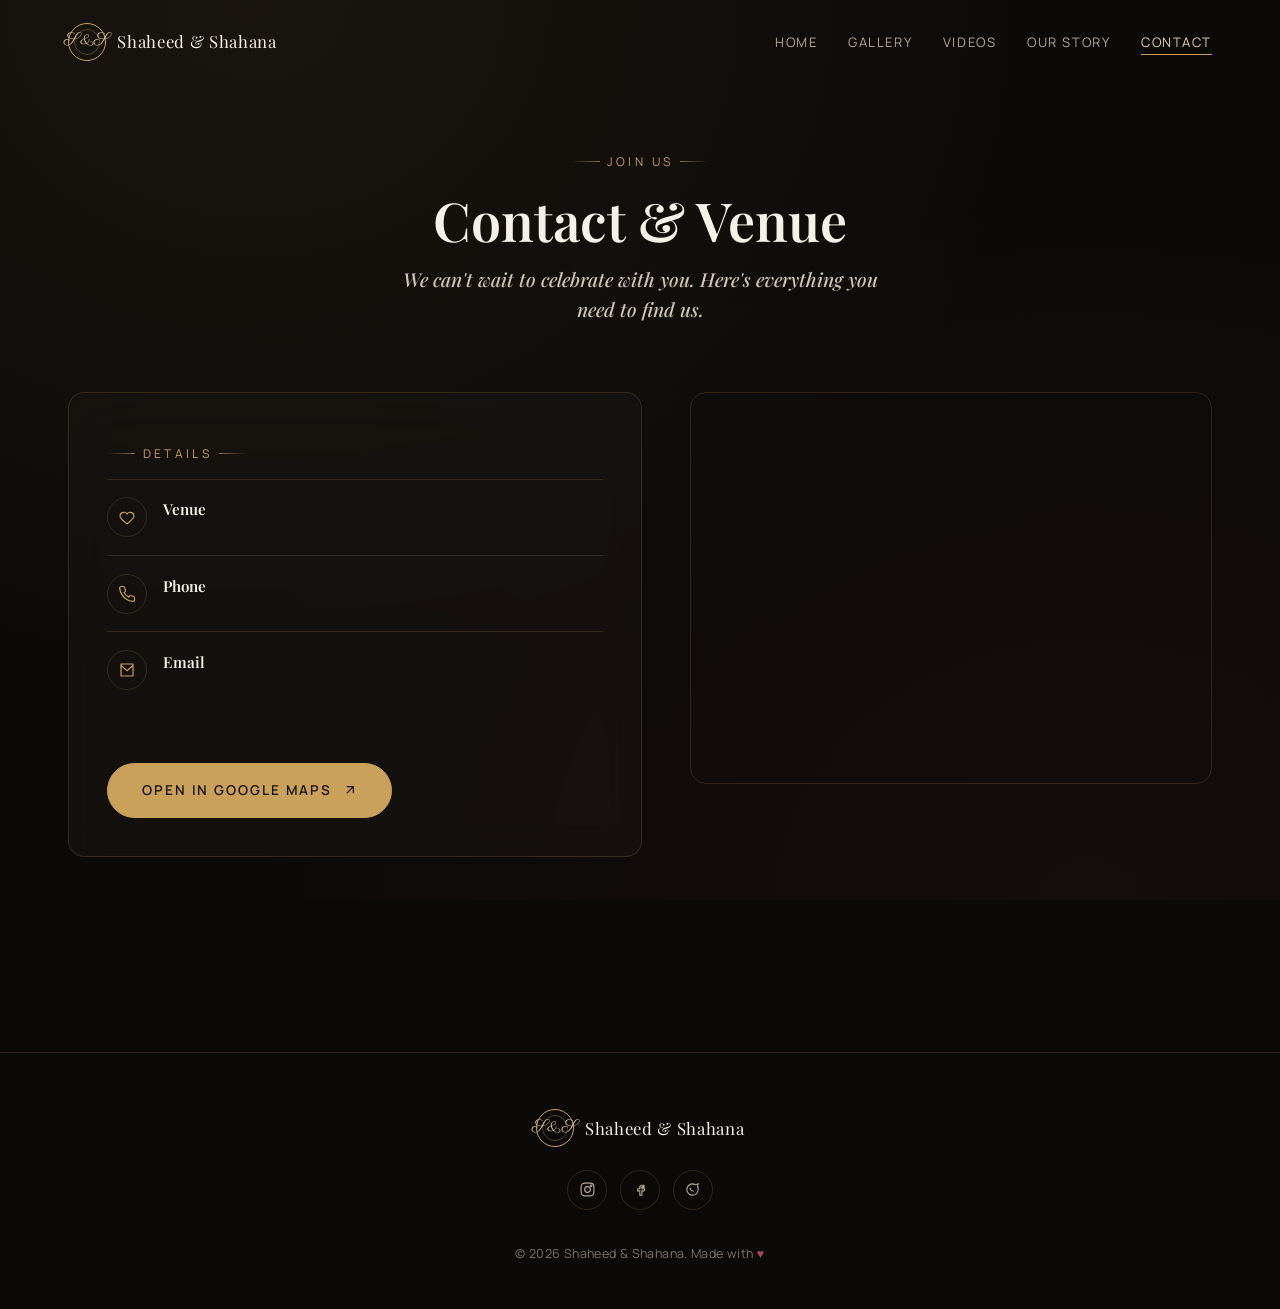
==== contact.html @ 344ef840 "firsta commit" ====
<!DOCTYPE html>
<html lang="en">
<head>
<meta charset="UTF-8">
<meta name="viewport" content="width=device-width, initial-scale=1.0">
<title>Contact — Shaheed &amp; Shahana</title>
<meta name="description" content="Venue details and ways to reach Shaheed and Shahana.">
<link rel="icon" href="assets/icons/favicon.svg" type="image/svg+xml">
<link rel="stylesheet" href="css/style.css">
</head>
<body>

<header>
  <nav class="site-nav" aria-label="Primary">
    <div class="nav-inner">
      <a href="index.html" class="brand">
        <span class="seal" aria-hidden="true">S&amp;S</span>
        Shaheed &amp; Shahana
      </a>
      <ul class="nav-links" id="navLinks">
        <li><a href="index.html">Home</a></li>
        <li><a href="gallery.html">Gallery</a></li>
        <li><a href="videos.html">Videos</a></li>
        <li><a href="story.html">Our Story</a></li>
        <li><a href="contact.html" aria-current="page">Contact</a></li>
      </ul>
      <button class="nav-toggle" id="navToggle" aria-label="Toggle menu" aria-expanded="false" aria-controls="navLinks">
        <svg viewBox="0 0 24 24" fill="none" stroke="currentColor" stroke-width="1.8" stroke-linecap="round"><path d="M4 7h16M4 12h16M4 17h16"/></svg>
      </button>
    </div>
  </nav>
</header>

<main>
  <section class="page-hero">
    <div class="container">
      <p class="eyebrow">Join Us</p>
      <h1 class="section-title">Contact &amp; Venue</h1>
      <p class="section-sub" style="margin-inline:auto;">We can't wait to celebrate with you. Here's everything you need to find us.</p>
    </div>
  </section>

  <section class="section" style="padding-top:0;">
    <div class="container">
      <div class="contact-grid">

        <div class="contact-card glass reveal">
          <p class="eyebrow" style="margin-bottom:1rem;">Details</p>

          <div class="info-row">
            <span class="icon"><svg viewBox="0 0 24 24" fill="none" stroke="currentColor" stroke-width="1.6"><path d="M12 21s-7-5-9-9a5 5 0 0 1 9-4 5 5 0 0 1 9 4c-2 4-9 9-9 9z"/></svg></span>
            <div>
              <h4>Venue</h4>
              <p id="venueName"></p>
              <p id="venueAddress"></p>
            </div>
          </div>

          <div class="info-row">
            <span class="icon"><svg viewBox="0 0 24 24" fill="none" stroke="currentColor" stroke-width="1.6"><path d="M22 16.9v3a2 2 0 0 1-2.2 2 19.8 19.8 0 0 1-8.6-3 19.5 19.5 0 0 1-6-6 19.8 19.8 0 0 1-3-8.7A2 2 0 0 1 4.1 2h3a2 2 0 0 1 2 1.7c.1 1 .3 2 .7 3a2 2 0 0 1-.4 2.1L8 10.1a16 16 0 0 0 6 6l1.3-1.4a2 2 0 0 1 2.1-.4c1 .4 2 .6 3 .7a2 2 0 0 1 1.6 2z"/></svg></span>
            <div>
              <h4>Phone</h4>
              <p><a id="venuePhone" href="#"></a></p>
            </div>
          </div>

          <div class="info-row">
            <span class="icon"><svg viewBox="0 0 24 24" fill="none" stroke="currentColor" stroke-width="1.6"><path d="M4 4h16v16H4z"/><path d="M4 6l8 7 8-7"/></svg></span>
            <div>
              <h4>Email</h4>
              <p><a id="venueEmail" href="#"></a></p>
            </div>
          </div>

          <div class="mt-lg">
            <a id="mapsBtn" href="#" target="_blank" rel="noopener" class="btn btn-solid">
              Open in Google Maps
              <svg viewBox="0 0 24 24" fill="none" stroke="currentColor" stroke-width="1.8"><path d="M7 17L17 7M7 7h10v10"/></svg>
            </a>
          </div>
        </div>

        <div class="map-frame reveal reveal-delay-1">
          <iframe id="mapEmbed" src="" loading="lazy" title="Venue location map" referrerpolicy="no-referrer-when-downgrade"></iframe>
        </div>

      </div>
    </div>
  </section>
</main>

<footer class="site-footer">
  <div class="container footer-inner">
    <a href="index.html" class="brand"><span class="seal" aria-hidden="true">S&amp;S</span> Shaheed &amp; Shahana</a>
    <ul class="footer-social">
      <li><a href="#" aria-label="Instagram"><svg viewBox="0 0 24 24" fill="none" stroke="currentColor" stroke-width="1.6"><rect x="3" y="3" width="18" height="18" rx="5"/><circle cx="12" cy="12" r="4"/><circle cx="17.2" cy="6.8" r="1"/></svg></a></li>
      <li><a href="#" aria-label="Facebook"><svg viewBox="0 0 24 24" fill="none" stroke="currentColor" stroke-width="1.6"><path d="M14 9h3V6h-3c-2 0-3 1.2-3 3v2H8v3h3v6h3v-6h3l1-3h-4V9c0-.6.4-1 1-1z"/></svg></a></li>
      <li><a href="#" aria-label="WhatsApp"><svg viewBox="0 0 24 24" fill="none" stroke="currentColor" stroke-width="1.6"><path d="M20 12a8 8 0 1 1-3.8-6.8L20 4l-1 3.6A8 8 0 0 1 20 12z"/><path d="M8.5 9.5c.3 2.5 2.5 4.7 5 5"/></svg></a></li>
    </ul>
    <p class="footer-fine">&copy; <span data-year></span> Shaheed &amp; Shahana. Made with <span class="made-with">&hearts;</span></p>
  </div>
</footer>

<script src="js/config.js"></script>
<script src="js/app.js"></script>
<script>
  // Populate venue details from the shared config so there's a single
  // source of truth (see js/config.js → SITE_CONFIG.venue).
  document.addEventListener("DOMContentLoaded", () => {
    const v = SITE_CONFIG.venue;
    document.getElementById("venueName").textContent = v.name;
    document.getElementById("venueAddress").textContent = `${v.addressLine1}, ${v.addressLine2}`;

    const phoneLink = document.getElementById("venuePhone");
    phoneLink.textContent = v.phone;
    phoneLink.href = `tel:${v.phone.replace(/\s+/g, "")}`;

    const emailLink = document.getElementById("venueEmail");
    emailLink.textContent = v.email;
    emailLink.href = `mailto:${v.email}`;

    document.getElementById("mapsBtn").href = v.mapsUrl;
    document.getElementById("mapEmbed").src =
      `https://maps.google.com/maps?q=${encodeURIComponent(v.name + " " + v.addressLine2)}&output=embed`;
  });
</script>
</body>
</html>
---- css/style.css ----
/* ==========================================================================
   Shaheed & Shahana — Wedding Website
   Design tokens
   --------------------------------------------------------------------------
   Palette   : espresso black / antique gold / ivory / deep wine
   Display   : "Playfair Display" — carved, high-contrast serif for names
   Script    : "Parisienne" — the couple's monogram & signature accents
   Body      : "Manrope" — quiet, modern, legible at small sizes
   Signature : the gold wax-seal monogram (S & S) used as nav mark,
               section divider and hero centerpiece; thin-line hearts
               drift upward through the hero as ambient motion.
   ========================================================================== */

@import url('https://fonts.googleapis.com/css2?family=Playfair+Display:ital,wght@0,400;0,500;0,600;0,700;0,800;1,500;1,600&family=Parisienne&family=Manrope:wght@300;400;500;600;700&display=swap');

:root {
  /* Colors */
  --bg: #0c0a09;
  --bg-alt: #151210;
  --bg-panel: #1a1613;
  --bg-glass: rgba(26, 22, 19, 0.55);
  --border-glass: rgba(201, 161, 90, 0.18);

  --gold: #c9a15a;
  --gold-light: #e8cf9c;
  --gold-dim: #8a713f;
  --ivory: #f6f1e7;
  --ivory-dim: #cfc6b4;
  --wine: #6c2430;
  --wine-light: #a5495a;

  --text-primary: var(--ivory);
  --text-muted: #b3a793;
  --text-faint: #7d7263;

  /* Type */
  --font-display: 'Playfair Display', 'Georgia', serif;
  --font-script: 'Parisienne', cursive;
  --font-body: 'Manrope', -apple-system, BlinkMacSystemFont, sans-serif;

  /* Layout */
  --max-width: 1240px;
  --gutter: clamp(1.25rem, 4vw, 3rem);
  --radius-sm: 8px;
  --radius-md: 16px;
  --radius-lg: 28px;
  --nav-height: 84px;

  /* Motion */
  --ease-soft: cubic-bezier(0.22, 1, 0.36, 1);
  --dur-fast: 0.25s;
  --dur-med: 0.6s;
  --dur-slow: 1.1s;
}

/* --------------------------------------------------------------------------
   Reset
   -------------------------------------------------------------------------- */
*, *::before, *::after { box-sizing: border-box; }
html { scroll-behavior: smooth; }
body {
  margin: 0;
  background: var(--bg);
  color: var(--text-primary);
  font-family: var(--font-body);
  font-weight: 400;
  line-height: 1.6;
  -webkit-font-smoothing: antialiased;
  overflow-x: hidden;
}
img { max-width: 100%; display: block; }
a { color: inherit; text-decoration: none; }
ul { list-style: none; margin: 0; padding: 0; }
button { font-family: inherit; cursor: pointer; }
input, textarea { font-family: inherit; }

::selection { background: var(--gold); color: var(--bg); }

/* Respect reduced motion */
@media (prefers-reduced-motion: reduce) {
  *, *::before, *::after {
    animation-duration: 0.001ms !important;
    animation-iteration-count: 1 !important;
    transition-duration: 0.001ms !important;
    scroll-behavior: auto !important;
  }
}

/* Focus visibility */
a:focus-visible, button:focus-visible, input:focus-visible, textarea:focus-visible {
  outline: 2px solid var(--gold-light);
  outline-offset: 3px;
  border-radius: 4px;
}

/* Background texture: faint gold grain + vignette, sits behind all pages */
body::before {
  content: "";
  position: fixed;
  inset: 0;
  z-index: -2;
  background:
    radial-gradient(ellipse at 20% 0%, rgba(201, 161, 90, 0.07), transparent 55%),
    radial-gradient(ellipse at 85% 100%, rgba(108, 36, 48, 0.10), transparent 55%),
    var(--bg);
  pointer-events: none;
}

.container {
  width: 100%;
  max-width: var(--max-width);
  margin-inline: auto;
  padding-inline: var(--gutter);
}

/* --------------------------------------------------------------------------
   Typography
   -------------------------------------------------------------------------- */
h1, h2, h3, h4 { font-family: var(--font-display); font-weight: 600; margin: 0; color: var(--ivory); }
.eyebrow {
  display: inline-flex;
  align-items: center;
  gap: 0.6em;
  font-family: var(--font-body);
  font-size: 0.75rem;
  letter-spacing: 0.28em;
  text-transform: uppercase;
  color: var(--gold);
}
.eyebrow::before, .eyebrow::after {
  content: "";
  width: 28px;
  height: 1px;
  background: linear-gradient(90deg, transparent, var(--gold-dim));
}
.eyebrow::after { background: linear-gradient(90deg, var(--gold-dim), transparent); }

.script { font-family: var(--font-script); color: var(--gold-light); font-weight: 400; }

.section-title {
  font-size: clamp(2rem, 4.2vw, 3.4rem);
  line-height: 1.08;
  margin-top: 0.5rem;
}
.section-sub {
  font-family: var(--font-display);
  font-style: italic;
  font-weight: 500;
  color: var(--ivory-dim);
  font-size: clamp(1rem, 1.6vw, 1.2rem);
  margin-top: 0.9rem;
  max-width: 46ch;
}

.section {
  padding: clamp(4rem, 9vw, 7.5rem) 0;
  position: relative;
}
.section-head {
  text-align: center;
  margin-bottom: clamp(2.5rem, 6vw, 4rem);
}

/* --------------------------------------------------------------------------
   Buttons
   -------------------------------------------------------------------------- */
.btn {
  display: inline-flex;
  align-items: center;
  gap: 0.6rem;
  padding: 0.95rem 2.1rem;
  border-radius: 999px;
  font-size: 0.85rem;
  letter-spacing: 0.14em;
  text-transform: uppercase;
  font-weight: 600;
  border: 1px solid var(--gold);
  background: transparent;
  color: var(--gold-light);
  transition: background var(--dur-fast) var(--ease-soft), color var(--dur-fast) var(--ease-soft), transform var(--dur-fast) var(--ease-soft), box-shadow var(--dur-fast) var(--ease-soft);
  white-space: nowrap;
}
.btn:hover {
  background: var(--gold);
  color: #1a1410;
  transform: translateY(-2px);
  box-shadow: 0 10px 30px -10px rgba(201, 161, 90, 0.55);
}
.btn-solid {
  background: var(--gold);
  color: #1a1410;
}
.btn-solid:hover { background: var(--gold-light); }
.btn-ghost {
  border-color: var(--border-glass);
  color: var(--text-muted);
}
.btn-ghost:hover {
  border-color: var(--gold);
  color: var(--gold-light);
  background: rgba(201, 161, 90, 0.08);
  box-shadow: none;
}
.btn svg { width: 16px; height: 16px; }

/* --------------------------------------------------------------------------
   Glassmorphism panels
   -------------------------------------------------------------------------- */
.glass {
  background: var(--bg-glass);
  backdrop-filter: blur(18px) saturate(140%);
  -webkit-backdrop-filter: blur(18px) saturate(140%);
  border: 1px solid var(--border-glass);
  border-radius: var(--radius-md);
}

/* --------------------------------------------------------------------------
   Monogram seal (signature element)
   -------------------------------------------------------------------------- */
.seal {
  display: inline-flex;
  align-items: center;
  justify-content: center;
  width: 46px;
  height: 46px;
  border-radius: 50%;
  border: 1px solid var(--gold);
  font-family: var(--font-script);
  font-size: 1.3rem;
  color: var(--gold-light);
  position: relative;
  flex: none;
}
.seal::before {
  content: "";
  position: absolute;
  inset: 5px;
  border: 1px solid rgba(201, 161, 90, 0.35);
  border-radius: 50%;
}
.seal-lg { width: 108px; height: 108px; font-size: 2.6rem; }
.seal-lg::before { inset: 10px; }

/* --------------------------------------------------------------------------
   Navigation
   -------------------------------------------------------------------------- */
.site-nav {
  position: fixed;
  top: 0; left: 0; right: 0;
  z-index: 500;
  height: var(--nav-height);
  display: flex;
  align-items: center;
  transition: background var(--dur-fast) var(--ease-soft), border-color var(--dur-fast) var(--ease-soft), height var(--dur-fast) var(--ease-soft);
  border-bottom: 1px solid transparent;
}
.site-nav.is-scrolled {
  background: rgba(12, 10, 9, 0.78);
  backdrop-filter: blur(14px);
  -webkit-backdrop-filter: blur(14px);
  border-bottom-color: var(--border-glass);
  height: 68px;
}
.nav-inner {
  width: 100%;
  max-width: var(--max-width);
  margin-inline: auto;
  padding-inline: var(--gutter);
  display: flex;
  align-items: center;
  justify-content: space-between;
}
.brand {
  display: flex;
  align-items: center;
  gap: 0.7rem;
  font-family: var(--font-display);
  font-size: 1.05rem;
  letter-spacing: 0.04em;
  color: var(--ivory);
}
.brand .seal { width: 38px; height: 38px; font-size: 1.05rem; }

.nav-links {
  display: flex;
  align-items: center;
  gap: clamp(1.2rem, 2.4vw, 2.4rem);
}
.nav-links a {
  font-size: 0.82rem;
  letter-spacing: 0.12em;
  text-transform: uppercase;
  color: var(--text-muted);
  position: relative;
  padding-bottom: 4px;
  transition: color var(--dur-fast) var(--ease-soft);
}
.nav-links a::after {
  content: "";
  position: absolute;
  left: 0; bottom: 0;
  width: 0%;
  height: 1px;
  background: var(--gold);
  transition: width var(--dur-fast) var(--ease-soft);
}
.nav-links a:hover, .nav-links a[aria-current="page"] { color: var(--gold-light); }
.nav-links a:hover::after, .nav-links a[aria-current="page"]::after { width: 100%; }

.nav-toggle {
  display: none;
  background: none;
  border: 1px solid var(--border-glass);
  border-radius: 8px;
  width: 42px;
  height: 42px;
  align-items: center;
  justify-content: center;
  color: var(--gold-light);
}
.nav-toggle svg { width: 20px; height: 20px; }

@media (max-width: 860px) {
  .nav-links {
    position: fixed;
    top: var(--nav-height);
    left: 0; right: 0;
    flex-direction: column;
    align-items: flex-start;
    gap: 0;
    background: rgba(12, 10, 9, 0.97);
    backdrop-filter: blur(16px);
    border-bottom: 1px solid var(--border-glass);
    max-height: 0;
    overflow: hidden;
    transition: max-height var(--dur-med) var(--ease-soft);
  }
  .nav-links.is-open { max-height: 420px; }
  .nav-links a {
    width: 100%;
    padding: 1rem var(--gutter);
    border-top: 1px solid var(--border-glass);
  }
  .nav-toggle { display: inline-flex; }
}

/* --------------------------------------------------------------------------
   Hero
   -------------------------------------------------------------------------- */
.hero {
  position: relative;
  min-height: 100svh;
  display: flex;
  align-items: center;
  justify-content: center;
  overflow: hidden;
  padding-top: var(--nav-height);
}
.hero-media {
  position: absolute;
  inset: 0;
  z-index: -3;
}
.hero-media img {
  width: 100%; height: 100%;
  object-fit: cover;
  object-position: center 30%;
  filter: saturate(0.9) brightness(0.62);
}
.hero-scrim {
  position: absolute;
  inset: 0;
  z-index: -2;
  background:
    linear-gradient(180deg, rgba(12,10,9,0.55) 0%, rgba(12,10,9,0.35) 35%, rgba(12,10,9,0.85) 100%),
    radial-gradient(ellipse at center 40%, transparent 0%, rgba(12,10,9,0.65) 78%);
}

/* Floating hearts ambience */
.hearts-field {
  position: absolute;
  inset: 0;
  z-index: -1;
  pointer-events: none;
  overflow: hidden;
}
.hearts-field svg.heart {
  position: absolute;
  bottom: -10%;
  opacity: 0;
  color: var(--gold);
  animation-name: float-heart;
  animation-timing-function: ease-in;
  animation-iteration-count: infinite;
}
@keyframes float-heart {
  0%   { opacity: 0; transform: translateY(0) translateX(0) rotate(0deg) scale(0.7); }
  10%  { opacity: 0.55; }
  85%  { opacity: 0.35; }
  100% { opacity: 0; transform: translateY(-115vh) translateX(var(--drift, 30px)) rotate(20deg) scale(1); }
}

.hero-content {
  position: relative;
  text-align: center;
  padding: 0 var(--gutter);
  max-width: 900px;
}
.hero-eyebrow {
  opacity: 0;
  animation: fade-up var(--dur-med) var(--ease-soft) 0.15s forwards;
}
/* .hero-names {
  font-size: clamp(2.1rem, 9vw, 6.4rem);
  line-height: 1;
  margin-top: 1.4rem;
  display: flex;
  align-items: center;
  justify-content: center;
  gap: clamp(0.5rem, 2vw, 1.2rem);
  flex-wrap: wrap;
  opacity: 0;
  animation: fade-up var(--dur-slow) var(--ease-soft) 0.35s forwards;
} */
 .hero-names {
  font-size: clamp(1.6rem, 6vw, 4rem);
  line-height: 1;
  margin-top: 1.4rem;
  display: flex;
  align-items: center;
  justify-content: center;
  gap: clamp(0.5rem, 2vw, 1.2rem);
  flex-wrap: nowrap; /* Keep names on one line */
  opacity: 0;
  animation: fade-up var(--dur-slow) var(--ease-soft) 0.35s forwards;
}
.hero-names .amp {
  font-family: var(--font-script);
  color: var(--gold);
  font-size: 0.62em;
  line-height: 1;
  transform: translateY(0.08em);
}
.hero-subtitle {
  margin: 1.6rem auto 0;
  font-family: var(--font-display);
  font-style: italic;
  color: var(--ivory-dim);
  font-size: clamp(1.05rem, 2vw, 1.4rem);
  max-width: 42ch;
  opacity: 0;
  animation: fade-up var(--dur-med) var(--ease-soft) 0.6s forwards;
}
.hero-date {
  margin-top: 1rem;
  font-size: 0.8rem;
  letter-spacing: 0.22em;
  text-transform: uppercase;
  color: var(--gold);
  opacity: 0;
  animation: fade-up var(--dur-med) var(--ease-soft) 0.75s forwards;
}

@keyframes fade-up {
  from { opacity: 0; transform: translateY(22px); }
  to   { opacity: 1; transform: translateY(0); }
}

/* Countdown */
.countdown {
  margin: 2.6rem auto 0;
  display: flex;
  justify-content: center;
  gap: clamp(0.6rem, 2vw, 1.1rem);
  flex-wrap: wrap;
  opacity: 0;
  animation: fade-up var(--dur-med) var(--ease-soft) 0.9s forwards;
}
.countdown-unit {
  width: clamp(64px, 18vw, 92px);
  padding: 0.9rem 0.4rem 0.8rem;
  text-align: center;
}
.countdown-num {
  font-family: var(--font-display);
  font-size: clamp(1.5rem, 3.4vw, 2.1rem);
  color: var(--gold-light);
  font-variant-numeric: tabular-nums;
}
.countdown-label {
  display: block;
  margin-top: 0.3rem;
  font-size: 0.62rem;
  letter-spacing: 0.16em;
  text-transform: uppercase;
  color: var(--text-faint);
}

.hero-cta {
  margin-top: 2.6rem;
  display: flex;
  gap: 1rem;
  justify-content: center;
  flex-wrap: wrap;
  opacity: 0;
  animation: fade-up var(--dur-med) var(--ease-soft) 1.05s forwards;
}

.scroll-cue {
  position: absolute;
  bottom: clamp(1.2rem, 3vw, 2.2rem);
  left: 50%;
  transform: translateX(-50%);
  width: 22px; height: 36px;
  border: 1px solid var(--gold-dim);
  border-radius: 20px;
  opacity: 0.7;
}
.scroll-cue::before {
  content: "";
  position: absolute;
  top: 6px; left: 50%;
  width: 4px; height: 4px;
  margin-left: -2px;
  background: var(--gold-light);
  border-radius: 50%;
  animation: scroll-cue-dot 1.8s ease-in-out infinite;
}
@keyframes scroll-cue-dot {
  0% { transform: translateY(0); opacity: 1; }
  70% { opacity: 0.2; }
  100% { transform: translateY(14px); opacity: 0; }
}

/* --------------------------------------------------------------------------
   Reveal-on-scroll utility
   -------------------------------------------------------------------------- */
.reveal {
  opacity: 0;
  transform: translateY(28px);
  transition: opacity 0.8s var(--ease-soft), transform 0.8s var(--ease-soft);
}
.reveal.is-visible { opacity: 1; transform: translateY(0); }
.reveal-delay-1 { transition-delay: 0.1s; }
.reveal-delay-2 { transition-delay: 0.22s; }
.reveal-delay-3 { transition-delay: 0.34s; }

/* --------------------------------------------------------------------------
   Divider with seal
   -------------------------------------------------------------------------- */
.seal-divider {
  display: flex;
  align-items: center;
  justify-content: center;
  gap: 1rem;
  margin: 0 auto;
}
.seal-divider .line {
  height: 1px;
  width: clamp(40px, 10vw, 120px);
  background: linear-gradient(90deg, transparent, var(--gold-dim));
}
.seal-divider .line:last-child { background: linear-gradient(90deg, var(--gold-dim), transparent); }

/* --------------------------------------------------------------------------
   Preview strip (home page teaser grid)
   -------------------------------------------------------------------------- */
.preview-grid {
  display: grid;
  grid-template-columns: repeat(4, 1fr);
  gap: 1rem;
}
.preview-grid a {
  position: relative;
  display: block;
  aspect-ratio: 3/4;
  border-radius: var(--radius-sm);
  overflow: hidden;
  border: 1px solid var(--border-glass);
}
.preview-grid a:nth-child(2), .preview-grid a:nth-child(3) { aspect-ratio: 3/4.6; margin-top: -1.2rem; }
.preview-grid img { width: 100%; height: 100%; object-fit: cover; transition: transform 0.6s var(--ease-soft); }
.preview-grid a:hover img { transform: scale(1.06); }
.preview-grid a::after {
  content: "";
  position: absolute; inset: 0;
  background: linear-gradient(180deg, transparent 55%, rgba(12,10,9,0.75));
  opacity: 0;
  transition: opacity var(--dur-fast) var(--ease-soft);
}
.preview-grid a:hover::after { opacity: 1; }

@media (max-width: 760px) {
  .preview-grid { grid-template-columns: repeat(2, 1fr); }
  .preview-grid a:nth-child(2), .preview-grid a:nth-child(3) { margin-top: 0; }
}

/* --------------------------------------------------------------------------
   Gallery page
   -------------------------------------------------------------------------- */
.gallery-toolbar {
  display: flex;
  align-items: center;
  justify-content: space-between;
  gap: 1.2rem;
  flex-wrap: wrap;
  margin-bottom: 2.4rem;
}
.search-field {
  position: relative;
  flex: 1;
  min-width: 220px;
  max-width: 420px;
}
.search-field input {
  width: 100%;
  padding: 0.85rem 1.2rem 0.85rem 2.7rem;
  border-radius: 999px;
  border: 1px solid var(--border-glass);
  background: var(--bg-panel);
  color: var(--ivory);
  font-size: 0.9rem;
}
.search-field input::placeholder { color: var(--text-faint); }
.search-field input:focus { outline: none; border-color: var(--gold); }
.search-field svg {
  position: absolute; left: 1rem; top: 50%; transform: translateY(-50%);
  width: 16px; height: 16px; color: var(--text-faint);
}
.gallery-count { font-size: 0.8rem; color: var(--text-faint); letter-spacing: 0.06em; }

.masonry {
  columns: 4 240px;
  column-gap: 1rem;
}
.masonry-item {
  break-inside: avoid;
  margin-bottom: 1rem;
  border-radius: var(--radius-sm);
  overflow: hidden;
  position: relative;
  border: 1px solid var(--border-glass);
  cursor: zoom-in;
  background: var(--bg-panel);
}
.masonry-item img {
  width: 100%;
  display: block;
  transition: transform 0.5s var(--ease-soft), filter 0.5s var(--ease-soft);
  opacity: 0;
}
.masonry-item img.is-loaded { opacity: 1; }
.masonry-item:hover img { transform: scale(1.045); }
.masonry-item .cap {
  position: absolute; left: 0; right: 0; bottom: 0;
  padding: 1.6rem 0.9rem 0.7rem;
  background: linear-gradient(180deg, transparent, rgba(12,10,9,0.88));
  font-size: 0.74rem;
  letter-spacing: 0.04em;
  color: var(--ivory-dim);
  opacity: 0;
  transform: translateY(6px);
  transition: opacity var(--dur-fast) var(--ease-soft), transform var(--dur-fast) var(--ease-soft);
}
.masonry-item:hover .cap { opacity: 1; transform: translateY(0); }

.media-skeleton {
  width: 100%;
  aspect-ratio: 3/4;
  background: linear-gradient(100deg, var(--bg-panel) 30%, #241d17 50%, var(--bg-panel) 70%);
  background-size: 200% 100%;
  animation: shimmer 1.6s ease-in-out infinite;
}
@keyframes shimmer { to { background-position: -200% 0; } }

.state-msg {
  text-align: center;
  padding: 3.5rem 1rem;
  color: var(--text-muted);
}
.state-msg .seal { margin: 0 auto 1.2rem; }
.state-msg h3 { font-size: 1.3rem; margin-bottom: 0.5rem; color: var(--ivory); }
.state-msg p { max-width: 44ch; margin: 0 auto; font-size: 0.92rem; color: var(--text-muted); }
.state-msg code {
  display: inline-block;
  margin-top: 0.9rem;
  padding: 0.2rem 0.55rem;
  background: var(--bg-panel);
  border: 1px solid var(--border-glass);
  border-radius: 6px;
  font-size: 0.78rem;
  color: var(--gold-light);
}

/* Lightbox */
.lightbox {
  position: fixed;
  inset: 0;
  z-index: 1000;
  display: none;
  align-items: center;
  justify-content: center;
  background: rgba(6, 5, 4, 0.94);
  backdrop-filter: blur(6px);
}
.lightbox.is-open { display: flex; }
.lightbox-stage {
  position: relative;
  width: min(92vw, 1100px);
  max-height: 88vh;
  display: flex;
  align-items: center;
  justify-content: center;
}
.lightbox-stage img {
  max-width: 100%;
  max-height: 88vh;
  border-radius: var(--radius-sm);
  border: 1px solid var(--border-glass);
  opacity: 0;
  transform: scale(0.97);
  animation: lb-in var(--dur-fast) var(--ease-soft) forwards;
}
@keyframes lb-in { to { opacity: 1; transform: scale(1); } }
.lightbox-caption {
  position: absolute;
  bottom: -2.4rem;
  left: 0; right: 0;
  text-align: center;
  color: var(--text-muted);
  font-size: 0.85rem;
  letter-spacing: 0.04em;
}
.lightbox-close, .lightbox-nav {
  position: absolute;
  display: flex;
  align-items: center;
  justify-content: center;
  width: 46px; height: 46px;
  border-radius: 50%;
  border: 1px solid var(--border-glass);
  background: rgba(21, 18, 16, 0.65);
  color: var(--ivory);
  transition: background var(--dur-fast) var(--ease-soft), border-color var(--dur-fast) var(--ease-soft);
}
.lightbox-close:hover, .lightbox-nav:hover { border-color: var(--gold); background: rgba(201,161,90,0.14); }
.lightbox-close { top: clamp(0.8rem, 2vw, 1.8rem); right: clamp(0.8rem, 2vw, 1.8rem); }
.lightbox-nav svg, .lightbox-close svg { width: 20px; height: 20px; }
.lightbox-prev { left: clamp(0.4rem, 2vw, 1.4rem); top: 50%; transform: translateY(-50%); }
.lightbox-next { right: clamp(0.4rem, 2vw, 1.4rem); top: 50%; transform: translateY(-50%); }

@media (max-width: 760px) {
  .masonry { columns: 2 160px; }
}

/* --------------------------------------------------------------------------
   Videos page
   -------------------------------------------------------------------------- */
.video-grid {
  display: grid;
  grid-template-columns: repeat(auto-fill, minmax(280px, 1fr));
  gap: 1.6rem;
}
.video-card {
  border-radius: var(--radius-md);
  overflow: hidden;
  border: 1px solid var(--border-glass);
  background: var(--bg-panel);
  transition: transform var(--dur-fast) var(--ease-soft), border-color var(--dur-fast) var(--ease-soft);
}
.video-card:hover { transform: translateY(-4px); border-color: var(--gold-dim); }
.video-thumb {
  position: relative;
  aspect-ratio: 16/10;
  overflow: hidden;
  cursor: pointer;
}
.video-thumb img { width: 100%; height: 100%; object-fit: cover; }
.video-thumb .play-btn {
  position: absolute; inset: 0;
  display: flex; align-items: center; justify-content: center;
}
.video-thumb .play-btn span {
  width: 58px; height: 58px;
  border-radius: 50%;
  background: rgba(12,10,9,0.55);
  border: 1px solid var(--gold);
  display: flex; align-items: center; justify-content: center;
  transition: background var(--dur-fast) var(--ease-soft), transform var(--dur-fast) var(--ease-soft);
}
.video-thumb .play-btn svg { width: 20px; height: 20px; color: var(--gold-light); margin-left: 3px; }
.video-card:hover .play-btn span { background: var(--gold); transform: scale(1.08); }
.video-card:hover .play-btn svg { color: #1a1410; }
.video-meta { padding: 1rem 1.2rem 1.3rem; }
.video-meta h4 { font-size: 1rem; font-weight: 600; color: var(--ivory); }
.video-meta p { margin: 0.3rem 0 0; font-size: 0.8rem; color: var(--text-faint); }

.video-modal {
  position: fixed; inset: 0; z-index: 1000;
  display: none; align-items: center; justify-content: center;
  background: rgba(6,5,4,0.94);
  backdrop-filter: blur(6px);
  padding: var(--gutter);
}
.video-modal.is-open { display: flex; }
.video-modal-stage {
  position: relative;
  width: min(94vw, 1000px);
}
.video-modal-stage video {
  width: 100%;
  max-height: 82vh;
  border-radius: var(--radius-sm);
  border: 1px solid var(--border-glass);
  background: #000;
}
.video-modal-close {
  position: absolute; top: -52px; right: 0;
  width: 42px; height: 42px; border-radius: 50%;
  border: 1px solid var(--border-glass);
  background: rgba(21,18,16,0.65);
  display: flex; align-items: center; justify-content: center;
  color: var(--ivory);
}
.video-modal-close svg { width: 18px; height: 18px; }

/* --------------------------------------------------------------------------
   Our Story — timeline
   -------------------------------------------------------------------------- */
.timeline { position: relative; max-width: 880px; margin: 0 auto; }
.timeline::before {
  content: "";
  position: absolute;
  left: 50%; top: 0; bottom: 0;
  width: 1px;
  background: linear-gradient(180deg, transparent, var(--gold-dim) 8%, var(--gold-dim) 92%, transparent);
  transform: translateX(-50%);
}
.timeline-item {
  position: relative;
  display: grid;
  grid-template-columns: 1fr 60px 1fr;
  align-items: center;
  margin-bottom: clamp(2.4rem, 6vw, 4rem);
}
.timeline-item .tl-card { padding: 1.8rem; }
.timeline-item .tl-card h3 { font-size: 1.35rem; margin-bottom: 0.3rem; }
.timeline-item .tl-date {
  display: block;
  font-size: 0.72rem;
  letter-spacing: 0.16em;
  text-transform: uppercase;
  color: var(--gold);
  margin-bottom: 0.6rem;
}
.timeline-item .tl-card p { margin: 0; color: var(--text-muted); font-size: 0.94rem; }
.timeline-item .tl-node {
  grid-column: 2;
  width: 14px; height: 14px;
  border-radius: 50%;
  background: var(--gold);
  box-shadow: 0 0 0 5px rgba(201,161,90,0.14), 0 0 0 1px var(--bg);
  justify-self: center;
  position: relative;
  z-index: 2;
}
.timeline-item:nth-child(odd) .tl-card { grid-column: 1; text-align: right; }
.timeline-item:nth-child(even) .tl-card { grid-column: 3; text-align: left; }
.timeline-item:nth-child(odd) .tl-slot-empty { grid-column: 3; }
.timeline-item:nth-child(even) .tl-slot-empty { grid-column: 1; }

@media (max-width: 720px) {
  .timeline::before { left: 22px; }
  .timeline-item { grid-template-columns: 44px 1fr; }
  .timeline-item .tl-node { grid-column: 1; justify-self: start; margin-left: 16px; }
  .timeline-item:nth-child(odd) .tl-card,
  .timeline-item:nth-child(even) .tl-card { grid-column: 2; text-align: left; }
  .timeline-item .tl-slot-empty { display: none; }
}

/* --------------------------------------------------------------------------
   Contact page
   -------------------------------------------------------------------------- */
.contact-grid {
  display: grid;
  grid-template-columns: 1.1fr 1fr;
  gap: clamp(1.5rem, 4vw, 3rem);
  align-items: start;
}
.contact-card { padding: clamp(1.6rem, 3vw, 2.6rem); }
.info-row {
  display: flex;
  gap: 1rem;
  align-items: flex-start;
  padding: 1.1rem 0;
  border-top: 1px solid var(--border-glass);
}
.info-row:first-child { border-top: none; padding-top: 0; }
.info-row .icon {
  width: 40px; height: 40px; flex: none;
  border-radius: 50%;
  border: 1px solid var(--border-glass);
  display: flex; align-items: center; justify-content: center;
  color: var(--gold);
}
.info-row .icon svg { width: 18px; height: 18px; }
.info-row h4 { font-size: 0.95rem; margin-bottom: 0.25rem; color: var(--ivory); }
.info-row p { margin: 0; color: var(--text-muted); font-size: 0.9rem; }
.map-frame {
  border-radius: var(--radius-md);
  overflow: hidden;
  border: 1px solid var(--border-glass);
  aspect-ratio: 4/3;
}
.map-frame iframe { width: 100%; height: 100%; border: 0; filter: grayscale(0.3) invert(0.92) contrast(0.9); }

@media (max-width: 860px) {
  .contact-grid { grid-template-columns: 1fr; }
}

/* --------------------------------------------------------------------------
   Footer
   -------------------------------------------------------------------------- */
.site-footer {
  border-top: 1px solid var(--border-glass);
  padding: clamp(2.5rem, 6vw, 3.5rem) 0 2rem;
  margin-top: clamp(3rem, 8vw, 5rem);
}
.footer-inner {
  display: flex;
  flex-direction: column;
  align-items: center;
  gap: 1.4rem;
  text-align: center;
}
.footer-social {
  display: flex;
  gap: 0.8rem;
}
.footer-social a {
  width: 40px; height: 40px;
  border-radius: 50%;
  border: 1px solid var(--border-glass);
  display: flex; align-items: center; justify-content: center;
  color: var(--text-muted);
  transition: border-color var(--dur-fast) var(--ease-soft), color var(--dur-fast) var(--ease-soft);
}
.footer-social a:hover { border-color: var(--gold); color: var(--gold-light); }
.footer-social svg { width: 17px; height: 17px; }
.footer-fine { font-size: 0.78rem; color: var(--text-faint); letter-spacing: 0.03em; }
.footer-fine .made-with { color: var(--wine-light); }

/* --------------------------------------------------------------------------
   Page sub-hero (for interior pages)
   -------------------------------------------------------------------------- */
.page-hero {
  padding: calc(var(--nav-height) + 3.5rem) 0 3rem;
  text-align: center;
}

/* Utility */
.text-center { text-align: center; }
.mt-lg { margin-top: clamp(2rem, 5vw, 3.5rem); }
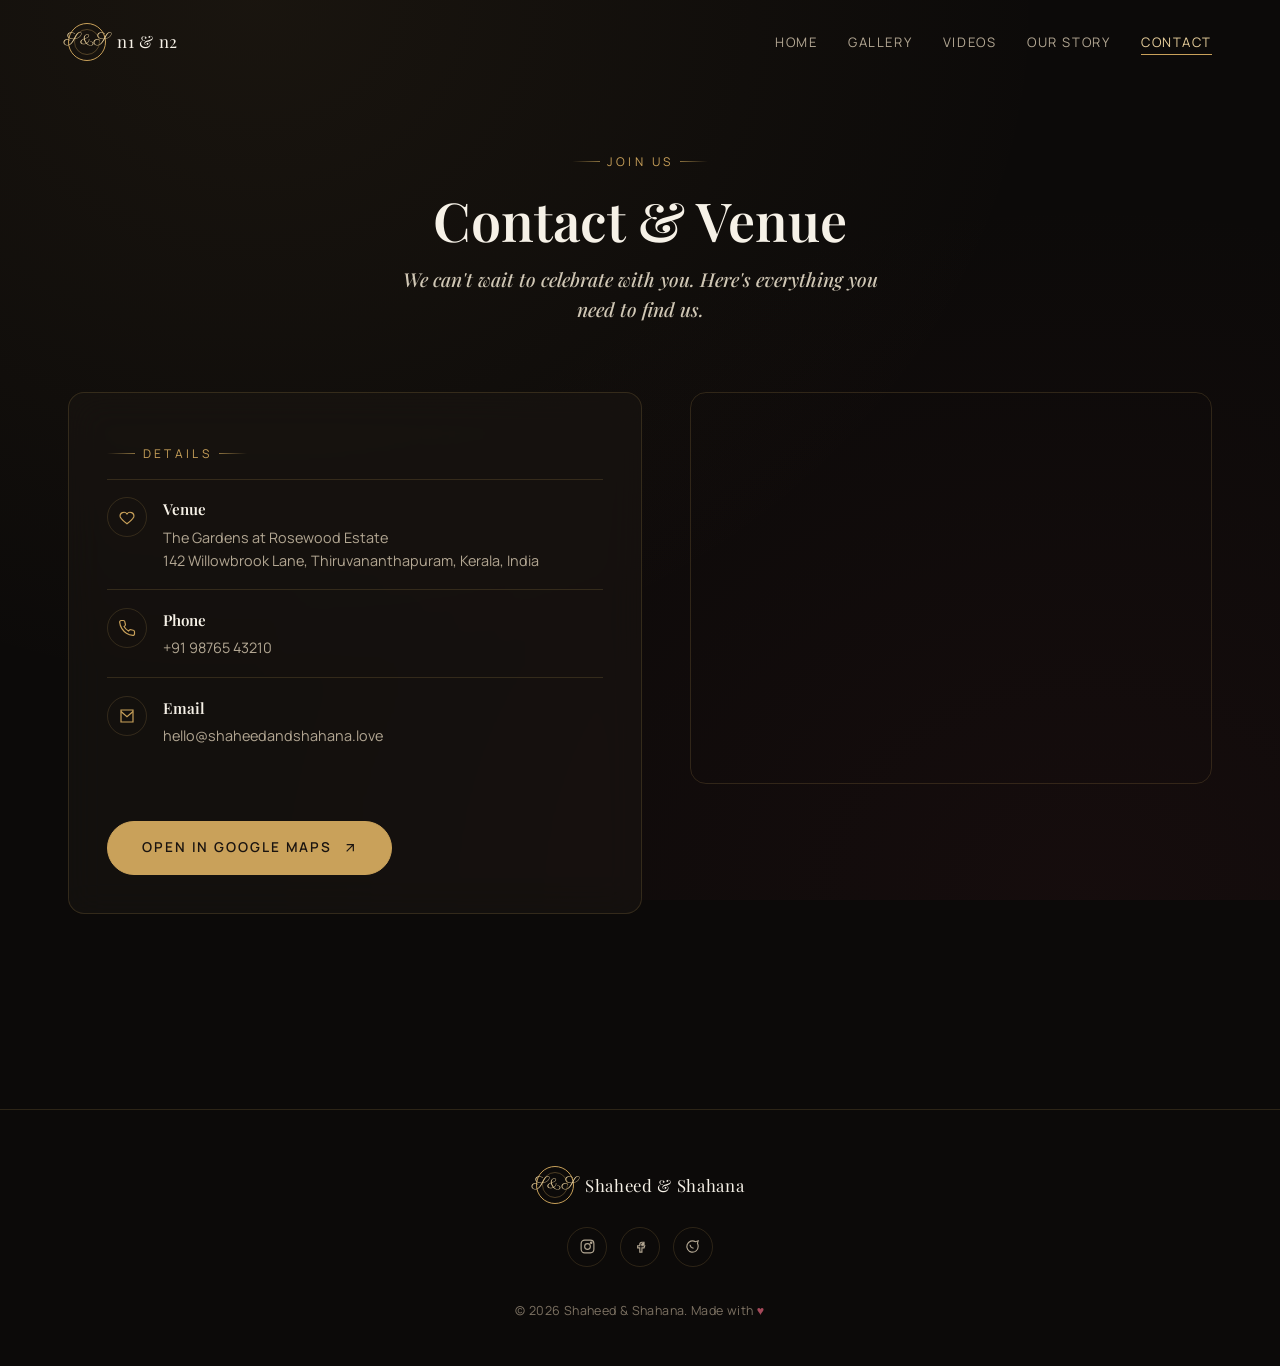
==== commit 53117bc7: "Update contact page title and navigation brand" ====
--- a/contact.html
+++ b/contact.html
@@ -3,7 +3,7 @@
 <head>
 <meta charset="UTF-8">
 <meta name="viewport" content="width=device-width, initial-scale=1.0">
-<title>Contact — Shaheed &amp; Shahana</title>
+<title>Contact — n1 &amp; n2</title>
 <meta name="description" content="Venue details and ways to reach Shaheed and Shahana.">
 <link rel="icon" href="assets/icons/favicon.svg" type="image/svg+xml">
 <link rel="stylesheet" href="css/style.css">
@@ -15,7 +15,7 @@
     <div class="nav-inner">
       <a href="index.html" class="brand">
         <span class="seal" aria-hidden="true">S&amp;S</span>
-        Shaheed &amp; Shahana
+        n1 &amp; n2
       </a>
       <ul class="nav-links" id="navLinks">
         <li><a href="index.html">Home</a></li>
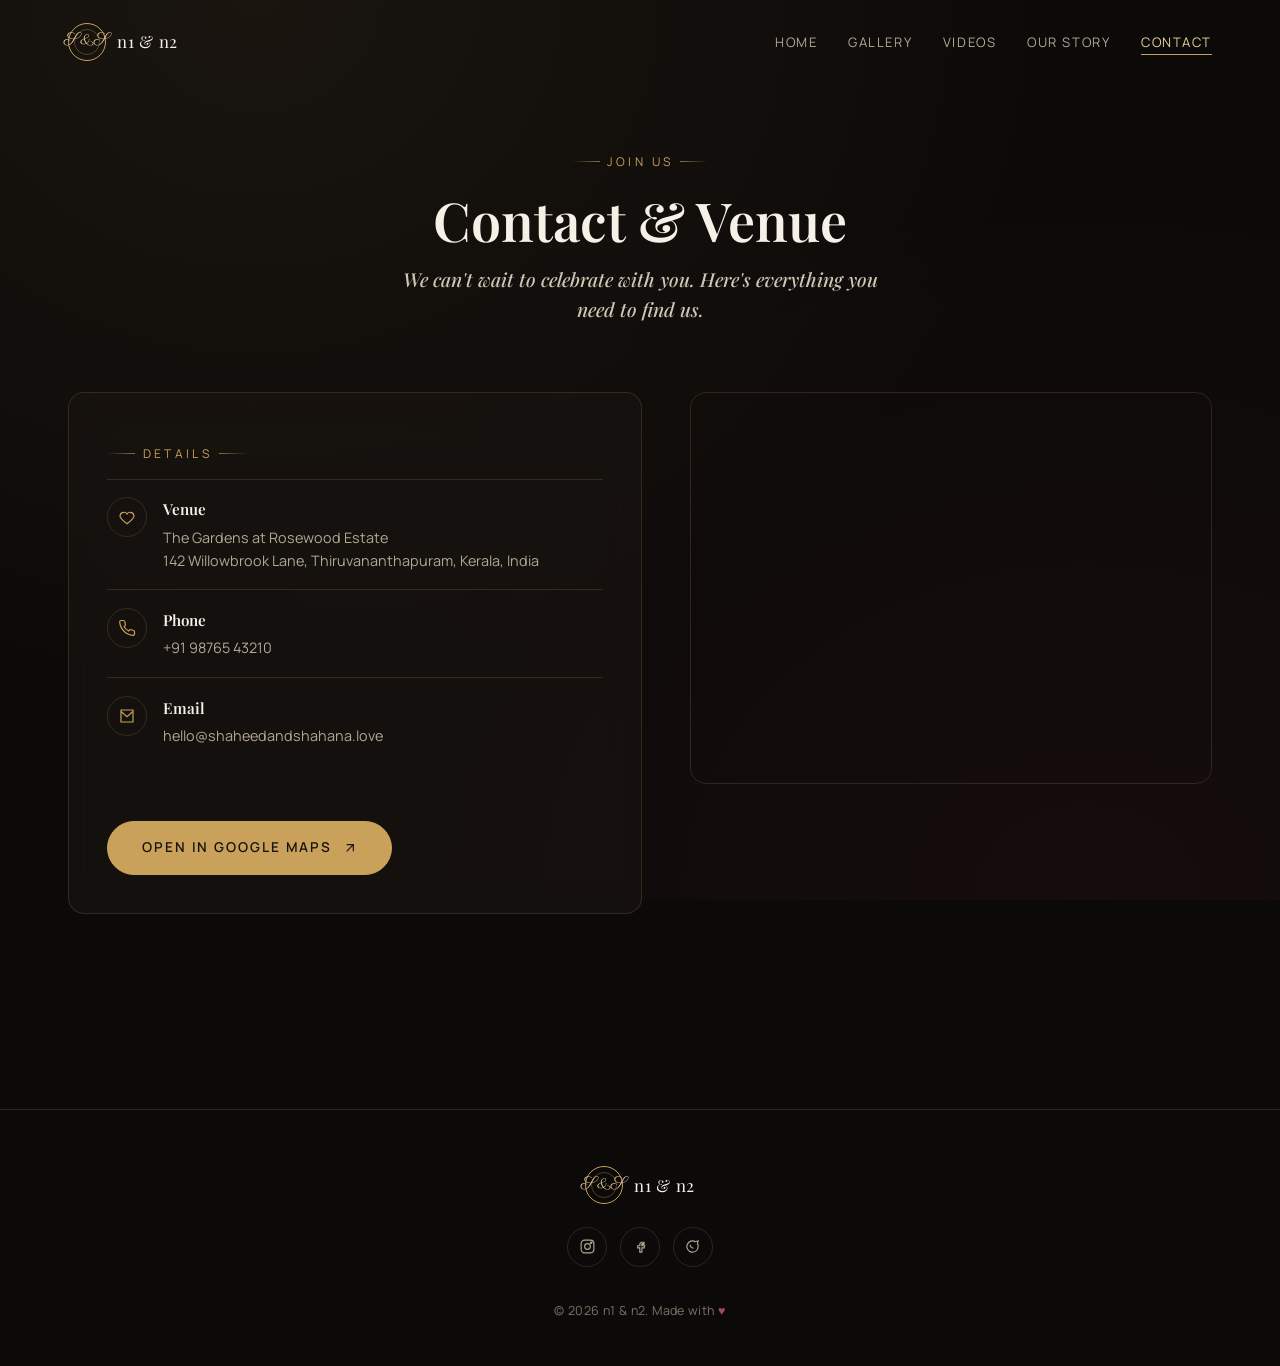
==== commit 51636a7b: "Update contact page with new venue names" ====
--- a/contact.html
+++ b/contact.html
@@ -4,7 +4,7 @@
 <meta charset="UTF-8">
 <meta name="viewport" content="width=device-width, initial-scale=1.0">
 <title>Contact — n1 &amp; n2</title>
-<meta name="description" content="Venue details and ways to reach Shaheed and Shahana.">
+<meta name="description" content="Venue details and ways to reach n1 and n2.">
 <link rel="icon" href="assets/icons/favicon.svg" type="image/svg+xml">
 <link rel="stylesheet" href="css/style.css">
 </head>
@@ -91,13 +91,13 @@
 
 <footer class="site-footer">
   <div class="container footer-inner">
-    <a href="index.html" class="brand"><span class="seal" aria-hidden="true">S&amp;S</span> Shaheed &amp; Shahana</a>
+    <a href="index.html" class="brand"><span class="seal" aria-hidden="true">S&amp;S</span> n1 &amp; n2</a>
     <ul class="footer-social">
       <li><a href="#" aria-label="Instagram"><svg viewBox="0 0 24 24" fill="none" stroke="currentColor" stroke-width="1.6"><rect x="3" y="3" width="18" height="18" rx="5"/><circle cx="12" cy="12" r="4"/><circle cx="17.2" cy="6.8" r="1"/></svg></a></li>
       <li><a href="#" aria-label="Facebook"><svg viewBox="0 0 24 24" fill="none" stroke="currentColor" stroke-width="1.6"><path d="M14 9h3V6h-3c-2 0-3 1.2-3 3v2H8v3h3v6h3v-6h3l1-3h-4V9c0-.6.4-1 1-1z"/></svg></a></li>
       <li><a href="#" aria-label="WhatsApp"><svg viewBox="0 0 24 24" fill="none" stroke="currentColor" stroke-width="1.6"><path d="M20 12a8 8 0 1 1-3.8-6.8L20 4l-1 3.6A8 8 0 0 1 20 12z"/><path d="M8.5 9.5c.3 2.5 2.5 4.7 5 5"/></svg></a></li>
     </ul>
-    <p class="footer-fine">&copy; <span data-year></span> Shaheed &amp; Shahana. Made with <span class="made-with">&hearts;</span></p>
+    <p class="footer-fine">&copy; <span data-year></span> n1 &amp; n2. Made with <span class="made-with">&hearts;</span></p>
   </div>
 </footer>
 
